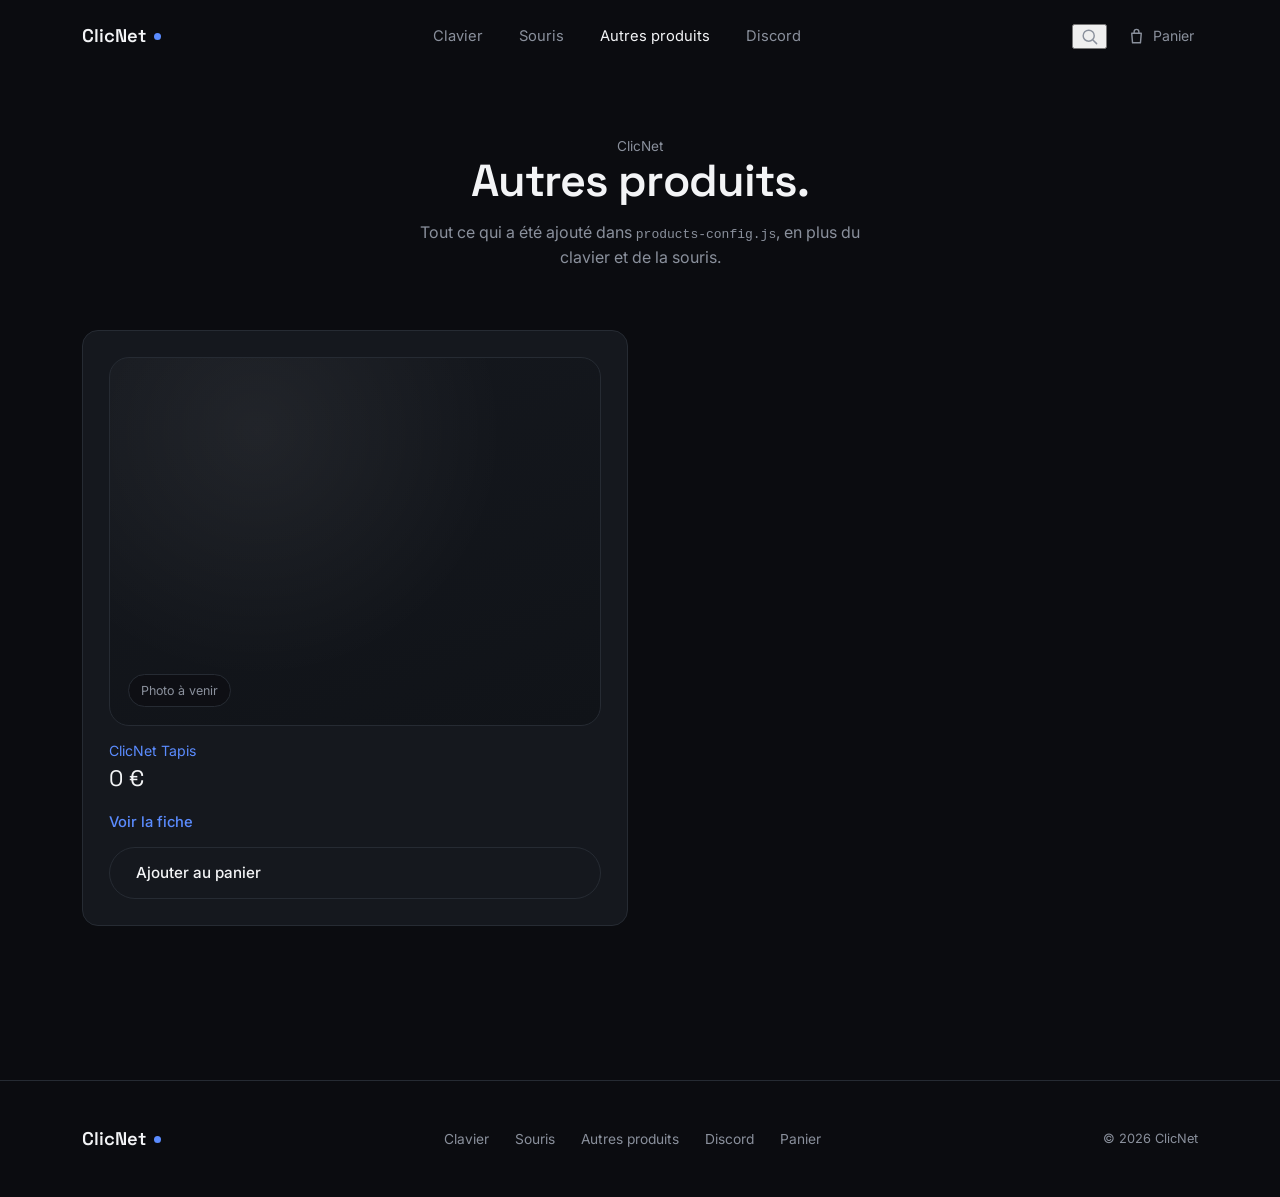
==== autres-produits.html @ 32d24c1c "Add files via upload" ====
<!DOCTYPE html>
<html lang="fr">
<head>
<meta charset="UTF-8">
<meta name="viewport" content="width=device-width, initial-scale=1.0">
<title>ClicNet — Autres produits</title>
<link rel="icon" type="image/png" href="favicon.png">
<link rel="preconnect" href="https://fonts.googleapis.com">
<link rel="preconnect" href="https://fonts.gstatic.com" crossorigin>
<link href="https://fonts.googleapis.com/css2?family=Space+Grotesk:wght@400;500;600;700&family=Inter:wght@400;500;600&display=swap" rel="stylesheet">
<link rel="stylesheet" href="styles.css">
</head>
<body>

<svg width="0" height="0" style="position:absolute">
  <defs>
    <linearGradient id="metalGradient" x1="0" y1="0" x2="1" y2="1">
      <stop offset="0%" stop-color="#e6e9ee"/>
      <stop offset="100%" stop-color="#7d828d"/>
    </linearGradient>
  </defs>
</svg>

<nav class="nav" id="nav">
  <div class="wrap">
    <a href="index.html" class="logo">ClicNet <span></span></a>
    <div class="nav-links">
      <a href="clavier.html">Clavier</a>
      <a href="souris.html">Souris</a>
      <a href="autres-produits.html" class="active">Autres produits</a>
      <a href="https://discord.gg/9ZtpnAUf2S" target="_blank" rel="noopener">Discord</a>
    </div>
    <div class="nav-icons">
      <button type="button" class="icon-btn" id="searchToggle" aria-label="Rechercher un produit">
        <svg viewBox="0 0 24 24" fill="none" stroke="currentColor" stroke-width="1.8" stroke-linecap="round" stroke-linejoin="round"><circle cx="11" cy="11" r="7"/><line x1="21" y1="21" x2="16.65" y2="16.65"/></svg>
      </button>
      <a href="panier.html" class="icon-btn"><svg viewBox="0 0 24 24" fill="none" stroke="currentColor" stroke-width="1.8" stroke-linecap="round" stroke-linejoin="round"><path d="M6 8h12l-1 12H7L6 8Z"/><path d="M9 8V6a3 3 0 0 1 6 0v2"/></svg><span class="icon-label">Panier</span></a>
    </div>
    <div class="search-panel" id="searchPanel">
      <input type="text" id="searchInput" placeholder="Rechercher un produit…" aria-label="Rechercher un produit">
      <div class="search-results" id="searchResults"></div>
    </div>
  </div>
</nav>

<header class="page-top">
  <p class="eyebrow">ClicNet</p>
  <h1>Autres produits.</h1>
  <p>Tout ce qui a été ajouté dans <code>products-config.js</code>, en plus du clavier et de la souris.</p>
</header>

<section class="section" style="border-top:none; padding-top: 20px;">
  <div class="wrap">
    <div class="catalog-grid" id="catalogGrid"></div>
    <div id="emptyState" style="display:none;">
      <p class="empty-state">Aucun autre produit pour l'instant. Ajoutez-en dans <code>products-config.js</code>.</p>
    </div>
  </div>
</section>

<footer>
  <div class="wrap">
    <a href="index.html" class="logo">ClicNet <span></span></a>
    <div class="footer-links">
      <a href="clavier.html">Clavier</a>
      <a href="souris.html">Souris</a>
      <a href="autres-produits.html">Autres produits</a>
      <a href="https://discord.gg/9ZtpnAUf2S" target="_blank" rel="noopener">Discord</a>
      <a href="panier.html">Panier</a>
    </div>
    <p class="fine-print">© <span id="year"></span> ClicNet</p>
  </div>
</footer>

<script src="products-config.js"></script>
<script src="script.js"></script>
<script>
  const otherProducts = getAllProducts().filter(p => p.slug !== 'clavier' && p.slug !== 'souris');
  if (otherProducts.length) {
    document.getElementById('catalogGrid').innerHTML = otherProducts.map(p => catalogCardHTML(p, 'link')).join('');
  } else {
    document.getElementById('emptyState').style.display = 'block';
  }
</script>

</body>
</html>
---- styles.css ----
:root{
  --bg: #0b0c10;
  --bg-alt: #101318;
  --surface: #15181e;
  --surface-2: #1c2028;
  --line: #262b33;
  --text: #f3f4f6;
  --text-muted: #8a909c;
  --accent: #5b8cff;
  --accent-dim: #3d5cc7;
  --accent-soft: rgba(91,140,255,0.14);
  --metal-1: #d7dae0;
  --metal-2: #7d828d;
  --radius: 20px;
  --maxw: 1180px;
  --ease: cubic-bezier(.16,.8,.24,1);
}

@media (prefers-reduced-motion: reduce){
  *{ animation-duration: 0.001ms !important; animation-iteration-count: 1 !important; transition-duration: 0.001ms !important; scroll-behavior: auto !important; }
}

*{ box-sizing: border-box; }
html{ scroll-behavior: smooth; }
body{
  margin:0;
  background: var(--bg);
  color: var(--text);
  font-family: 'Inter', -apple-system, BlinkMacSystemFont, sans-serif;
  line-height: 1.55;
  -webkit-font-smoothing: antialiased;
}
h1,h2,h3, .display{
  font-family: 'Space Grotesk', 'Inter', sans-serif;
  font-weight: 600;
  letter-spacing: -0.02em;
  line-height: 1.05;
  margin: 0;
}
p{ margin: 0; color: var(--text-muted); }
a{ color: inherit; text-decoration: none; }
img{ max-width: 100%; display: block; }
button{ font-family: inherit; cursor: pointer; }

:focus-visible{
  outline: 2px solid var(--accent);
  outline-offset: 3px;
  border-radius: 4px;
}

.wrap{
  max-width: var(--maxw);
  margin: 0 auto;
  padding: 0 32px;
}

/* ---------- NAV ---------- */
.nav{
  position: fixed;
  top: 0; left: 0; right: 0;
  z-index: 100;
  padding: 22px 0;
  transition: background .4s var(--ease), padding .4s var(--ease), border-color .4s var(--ease);
  border-bottom: 1px solid transparent;
}
.nav.scrolled{
  background: rgba(11,12,16,0.78);
  backdrop-filter: blur(14px);
  padding: 14px 0;
  border-color: var(--line);
}
.nav .wrap{ display:flex; align-items:center; justify-content:space-between; }
.logo{ display:flex; align-items:center; gap:8px; font-family:'Space Grotesk'; font-weight:600; font-size:1.15rem; }
.logo span{ width:7px; height:7px; border-radius:50%; background: var(--accent); display:inline-block; }
.nav-links{ display:flex; gap:36px; }
.nav-links a{ font-size:.92rem; color: var(--text-muted); transition: color .25s; }
.nav-links a:hover, .nav-links a.active{ color: var(--text); }
.nav-cta{
  font-size:.88rem;
  padding: 9px 18px;
  border-radius: 999px;
  border: 1px solid var(--line);
  background: var(--surface);
  transition: border-color .25s, background .25s;
}
.nav-cta:hover{ border-color: var(--accent); background: var(--surface-2); }

/* ---------- HERO ---------- */
.hero{
  position: relative;
  min-height: 100svh;
  display:flex;
  flex-direction: column;
  align-items:center;
  justify-content:center;
  text-align:center;
  overflow: hidden;
  padding: 140px 32px 100px;
}
.hero.hero--page{
  min-height: auto;
  padding: 64px 32px 70px;
}
.hero.hero--page .orb{ width: 560px; height: 560px; }
.orb{
  position:absolute;
  width: 780px; height: 780px;
  top: 50%; left: 50%;
  transform: translate(-50%,-50%);
  background: radial-gradient(circle at 35% 35%, var(--accent-soft), transparent 60%),
              radial-gradient(circle at 65% 70%, rgba(215,218,224,0.06), transparent 55%);
  filter: blur(10px);
  animation: breathe 14s ease-in-out infinite;
  pointer-events: none;
}
@keyframes breathe{
  0%,100%{ transform: translate(-50%,-50%) scale(1); }
  50%{ transform: translate(-50%,-50%) scale(1.12) rotate(8deg); }
}
.breadcrumb{
  font-size: .85rem;
  color: var(--text-muted);
  opacity:0;
  animation: rise .9s var(--ease) forwards .1s;
}
.breadcrumb a{ color: var(--accent); }
.eyebrow{
  font-size: .85rem;
  color: var(--text-muted);
  opacity:0;
  animation: rise .9s var(--ease) forwards .1s;
}
.hero h1{
  font-size: clamp(2.6rem, 6.4vw, 5.4rem);
  max-width: 16ch;
  margin: 22px auto 0;
  opacity:0;
  animation: rise 1s var(--ease) forwards .25s;
}
.hero--page h1{ font-size: clamp(2.2rem, 5vw, 3.8rem); }
.hero .lede{
  max-width: 46ch;
  margin: 26px auto 0;
  font-size: clamp(1.02rem, 1.6vw, 1.2rem);
  color: var(--text-muted);
  opacity:0;
  animation: rise 1s var(--ease) forwards .45s;
}
.hero-actions{
  margin-top: 38px;
  display:flex;
  gap: 16px;
  justify-content: center;
  flex-wrap: wrap;
  opacity:0;
  animation: rise 1s var(--ease) forwards .62s;
}
@keyframes rise{
  from{ opacity:0; transform: translateY(16px); }
  to{ opacity:1; transform: translateY(0); }
}
.btn{
  padding: 13px 26px;
  border-radius: 999px;
  font-size: .95rem;
  font-weight: 500;
  transition: transform .3s var(--ease), background .3s, border-color .3s;
  display:inline-block;
}
.btn-primary{ background: var(--accent); color:#fff; }
.btn-primary:hover{ transform: translateY(-2px); background:#6c98ff; }
.btn-ghost{ border:1px solid var(--line); color: var(--text); }
.btn-ghost:hover{ border-color: var(--accent); transform: translateY(-2px); }
.btn-text{ color: var(--accent); font-size: .92rem; font-weight: 500; }
.btn-text:hover{ opacity: .8; }

.scroll-cue{
  position:absolute;
  bottom: 34px; left:50%;
  transform: translateX(-50%);
  width: 22px; height: 34px;
  border-radius: 12px;
  border: 1.5px solid var(--line);
  opacity:0;
  animation: rise .8s var(--ease) forwards 1s;
}
.scroll-cue::before{
  content:'';
  position:absolute;
  top: 6px; left: 50%;
  width: 3px; height: 7px;
  border-radius: 3px;
  background: var(--text-muted);
  transform: translateX(-50%);
  animation: cue 1.8s ease-in-out infinite;
}
@keyframes cue{
  0%{ opacity:1; top:6px; } 60%{ opacity:0; top:16px;} 100%{opacity:0; top:6px;}
}

/* ---------- MANIFESTO ---------- */
.manifesto{ padding: 110px 32px; text-align:center; }
.manifesto p{
  max-width: 26ch;
  margin: 0 auto;
  font-family:'Space Grotesk';
  color: var(--text);
  font-size: clamp(1.4rem, 3vw, 2.1rem);
  line-height: 1.35;
  letter-spacing: -0.01em;
}

/* ---------- GENERIC CONTENT SECTION ---------- */
.section{ padding: 90px 32px; border-top: 1px solid var(--line); }
.section h2{ font-size: clamp(1.8rem, 3vw, 2.4rem); text-align:center; }
.section .section-lede{ text-align:center; max-width: 56ch; margin: 16px auto 0; }

/* ---------- PRODUCT / DETAIL BLOCKS ---------- */
.product{
  padding: 90px 32px 120px;
  border-top: 1px solid var(--line);
}
.product .wrap{
  display:grid;
  grid-template-columns: 1fr 1fr;
  gap: 72px;
  align-items:center;
}
.product.reverse .wrap{ direction: rtl; }
.product.reverse .wrap > *{ direction: ltr; }

.stage{
  position: relative;
  aspect-ratio: 4/3;
  border-radius: var(--radius);
  background:
    radial-gradient(circle at 30% 20%, rgba(255,255,255,0.06), transparent 55%),
    linear-gradient(160deg, var(--surface), var(--bg-alt));
  border: 1px solid var(--line);
  display:flex;
  align-items:center;
  justify-content:center;
  overflow: hidden;
  transform-style: preserve-3d;
  transition: transform .15s ease-out;
}
.stage-icon{ width: 46%; opacity: .95; }
.stage-icon path, .stage-icon rect, .stage-icon circle, .stage-icon line{
  stroke: url(#metalGradient);
}
.stage-placeholder{
  position: absolute; inset: 0;
  display:flex; align-items:center; justify-content:center;
}
.stage-photo{
  position: absolute; inset: 0;
  width: 100%; height: 100%;
  object-fit: cover;
  border-radius: var(--radius);
}
.stage-tag{
  position:absolute;
  bottom: 18px; left: 18px;
  font-size: .78rem;
  color: var(--text-muted);
  background: rgba(11,12,16,0.55);
  padding: 6px 12px;
  border-radius: 999px;
  border: 1px solid var(--line);
}

.product-copy .kicker{ color: var(--accent); font-size: .92rem; font-weight: 500; }
.product-copy h2{ font-size: clamp(1.9rem, 3.2vw, 2.7rem); margin-top: 10px; }
.product-copy .desc{ margin-top: 18px; max-width: 42ch; font-size: 1.02rem; }

.feature-list{ list-style: none; padding:0; margin: 30px 0 0; display:flex; flex-direction:column; gap:14px; }
.feature-list li{
  display:flex; gap: 12px; align-items:flex-start;
  font-size: .96rem; color: var(--text);
}
.feature-list li::before{
  content:'';
  width: 6px; height:6px; border-radius:50%;
  background: var(--accent);
  margin-top: 8px; flex-shrink:0;
}

.spec-row{
  display:flex; gap: 40px; margin-top: 44px;
  padding-top: 30px; border-top: 1px solid var(--line);
  flex-wrap: wrap;
}
.spec{ min-width: 100px; }
.spec .num{
  font-family:'Space Grotesk'; font-size: 2rem; font-weight: 600; color: var(--text);
}
.spec .label{ font-size: .82rem; color: var(--text-muted); margin-top: 4px; }

/* ---------- GALLERY ---------- */
.gallery{
  display:grid;
  grid-template-columns: repeat(3, 1fr);
  gap: 20px;
  margin-top: 56px;
}
.gallery .stage{ aspect-ratio: 1/1; }
.gallery .stage-icon{ width: 40%; }

/* ---------- SPEC TABLE ---------- */
.spec-table{
  width: 100%;
  max-width: 720px;
  margin: 50px auto 0;
  border-collapse: collapse;
}
.spec-table tr{ border-top: 1px solid var(--line); }
.spec-table tr:last-child{ border-bottom: 1px solid var(--line); }
.spec-table td{ padding: 18px 10px; font-size: .95rem; }
.spec-table td:first-child{ color: var(--text-muted); width: 44%; }
.spec-table td:last-child{ color: var(--text); font-family: 'Space Grotesk'; font-weight: 500; }

/* ---------- FAQ ---------- */
.faq{ max-width: 720px; margin: 50px auto 0; }
.faq-item{ border-top: 1px solid var(--line); padding: 22px 0; }
.faq-item:last-child{ border-bottom: 1px solid var(--line); }
.faq-item summary{
  cursor:pointer;
  font-family:'Space Grotesk';
  font-size: 1.02rem;
  color: var(--text);
  list-style: none;
  display:flex;
  justify-content:space-between;
  align-items:center;
  gap: 20px;
}
.faq-item summary::-webkit-details-marker{ display:none; }
.faq-item summary::after{
  content:'+';
  color: var(--text-muted);
  font-size: 1.4rem;
  line-height:1;
  transition: transform .3s var(--ease);
  flex-shrink:0;
}
.faq-item[open] summary::after{ transform: rotate(45deg); }
.faq-item p{ margin-top: 14px; max-width: 62ch; }

/* ---------- PAIRING ---------- */
.pairing{
  padding: 100px 32px;
  border-top: 1px solid var(--line);
  text-align:center;
}
.pairing h2{ font-size: clamp(1.8rem, 3vw, 2.4rem); max-width: 22ch; margin: 0 auto; }
.pairing p{ max-width: 52ch; margin: 20px auto 0; }
.pair-visual{
  margin: 56px auto 0;
  max-width: 640px;
  display:flex;
  justify-content:center;
  gap: 26px;
  flex-wrap: wrap;
}
.pair-chip{
  padding: 10px 20px;
  border: 1px solid var(--line);
  border-radius: 999px;
  font-size: .88rem;
  color: var(--text-muted);
  background: var(--surface);
}

/* ---------- WAITLIST ---------- */
.waitlist{
  padding: 120px 32px;
  border-top: 1px solid var(--line);
  text-align:center;
  background: linear-gradient(180deg, transparent, var(--bg-alt));
}
.waitlist h2{ font-size: clamp(2rem, 4vw, 3rem); }
.waitlist p{ max-width: 40ch; margin: 18px auto 0; }

/* ---------- FOOTER ---------- */
footer{
  padding: 44px 32px;
  border-top: 1px solid var(--line);
}
footer .wrap{
  display:flex; justify-content:space-between; align-items:center; flex-wrap:wrap; gap: 18px;
}
.footer-links{ display:flex; gap: 26px; }
.footer-links a{ font-size: .86rem; color: var(--text-muted); }
.footer-links a:hover{ color: var(--text); }
.fine-print{ font-size: .8rem; color: var(--text-muted); }

@media (max-width: 860px){
  .nav-links{ display:none; }
  .product .wrap{ grid-template-columns: 1fr; gap: 40px; }
  .product.reverse .wrap{ direction: ltr; }
  .stage{ order: -1; }
  .spec-row{ gap: 28px; }
  .gallery{ grid-template-columns: 1fr 1fr; }
}
@media (max-width: 520px){
  .gallery{ grid-template-columns: 1fr; }
}

/* ---------- NAV ICONS (compte / panier) ---------- */
.nav-icons{ display:flex; align-items:center; gap:20px; margin-right: 4px; }
.icon-btn{
  display:flex; align-items:center; gap:7px;
  font-size:.88rem; color: var(--text-muted);
  transition: color .25s;
}
.icon-btn:hover{ color: var(--text); }
.icon-btn svg{ width:19px; height:19px; flex-shrink:0; }

/* ---------- PAGE HEADER (pages sans hero complet) ---------- */
.page-top{ padding: 120px 32px 40px; text-align:center; }
.page-top h1{ font-size: clamp(2rem, 4vw, 2.8rem); }
.page-top p{ max-width: 46ch; margin: 16px auto 0; }

.session-note{ font-size:.82rem; color: var(--text-muted); }
.margin-pos{ color:#4ade80; font-weight:600; }
.margin-neg{ color:#f87171; font-weight:600; }

/* ---------- CART / CATALOG ---------- */
.catalog-grid{ display:grid; grid-template-columns:1fr 1fr; gap:24px; margin-bottom:64px; }
.catalog-card{ background: var(--surface); border:1px solid var(--line); border-radius:16px; padding:26px; display:flex; flex-direction:column; gap:14px; }
.catalog-card .price{ font-family:'Space Grotesk'; font-size:1.4rem; color: var(--text); }
.cart-table{ width:100%; border-collapse:collapse; }
.cart-table td{ padding:18px 10px; border-bottom:1px solid var(--line); font-size:.95rem; vertical-align:middle; }
.qty-stepper{ display:flex; align-items:center; gap:10px; }
.qty-stepper button{ width:28px; height:28px; border-radius:8px; border:1px solid var(--line); background: var(--surface); color: var(--text); }
.cart-total{ display:flex; justify-content:space-between; align-items:center; font-family:'Space Grotesk'; font-size:1.3rem; margin-top:24px; padding-top:20px; border-top:1px solid var(--line); }
.empty-state{ text-align:center; color: var(--text-muted); padding:50px 0; }
.notice{ padding:14px 18px; border-radius:12px; border:1px solid var(--line); font-size:.88rem; background: var(--surface-2); margin-top:20px; }
.notice.success{ border-color:#4ade80; color:#4ade80; }

@media (max-width: 760px){
  .dash-stats{ grid-template-columns:1fr; }
  .catalog-grid{ grid-template-columns:1fr; }
  .nav-icons .icon-label{ display:none; }
}

/* ---------- SEARCH (nav) ---------- */
.nav .wrap{ position: relative; }
.search-panel{
  position:absolute;
  top: 100%; right: 32px;
  width: 320px; max-width: calc(100vw - 64px);
  margin-top: 10px;
  background: var(--surface);
  border: 1px solid var(--line);
  border-radius: 16px;
  padding: 14px;
  opacity: 0;
  pointer-events: none;
  transform: translateY(-6px);
  transition: opacity .25s var(--ease), transform .25s var(--ease);
  z-index: 90;
}
.search-panel.open{ opacity: 1; pointer-events: auto; transform: translateY(0); }
.search-panel input{
  width: 100%;
  padding: 10px 14px;
  border-radius: 10px;
  border: 1px solid var(--line);
  background: var(--bg-alt);
  color: var(--text);
  font-size: .92rem;
}
.search-results{ margin-top: 10px; display:flex; flex-direction:column; gap:4px; max-height: 280px; overflow-y:auto; }
.search-results a{
  display:flex; justify-content:space-between; gap: 12px;
  padding: 9px 10px; border-radius: 8px; font-size:.9rem; color: var(--text);
}
.search-results a:hover{ background: var(--surface-2); }
.search-results a span{ color: var(--text-muted); flex-shrink:0; }
.search-empty{ font-size:.85rem; color: var(--text-muted); padding: 8px 10px; margin:0; }
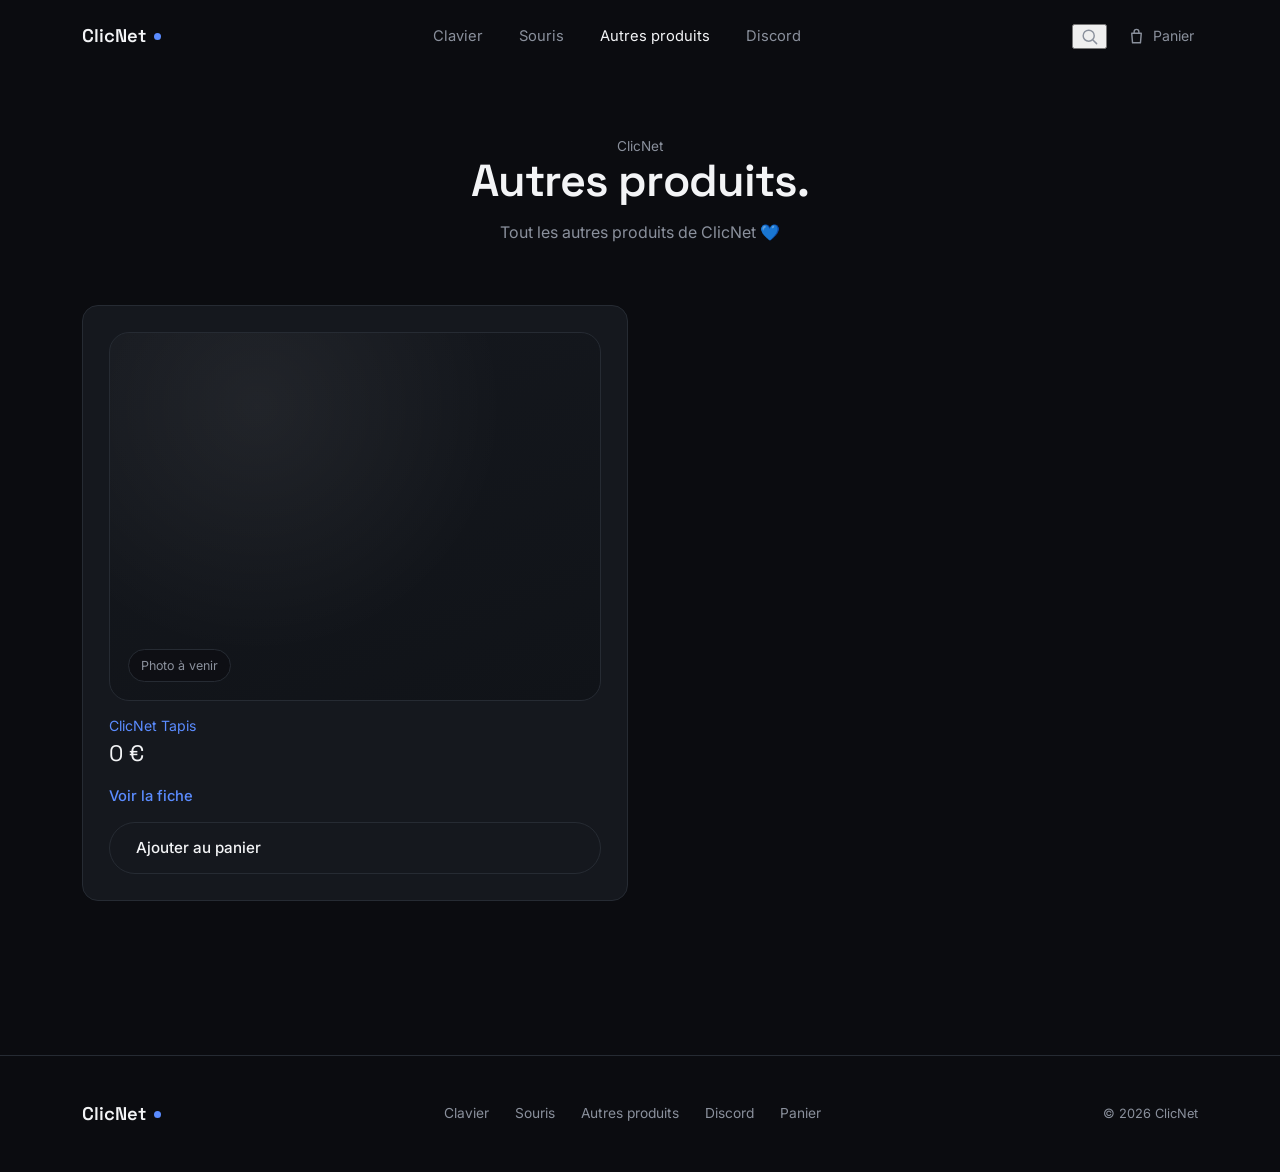
==== commit 014ddee0: "Update autres-produits.html" ====
--- a/autres-produits.html
+++ b/autres-produits.html
@@ -46,7 +46,7 @@
 <header class="page-top">
   <p class="eyebrow">ClicNet</p>
   <h1>Autres produits.</h1>
-  <p>Tout ce qui a été ajouté dans <code>products-config.js</code>, en plus du clavier et de la souris.</p>
+  <p>Tout les autres produits de ClicNet 💙</p>
 </header>
 
 <section class="section" style="border-top:none; padding-top: 20px;">
